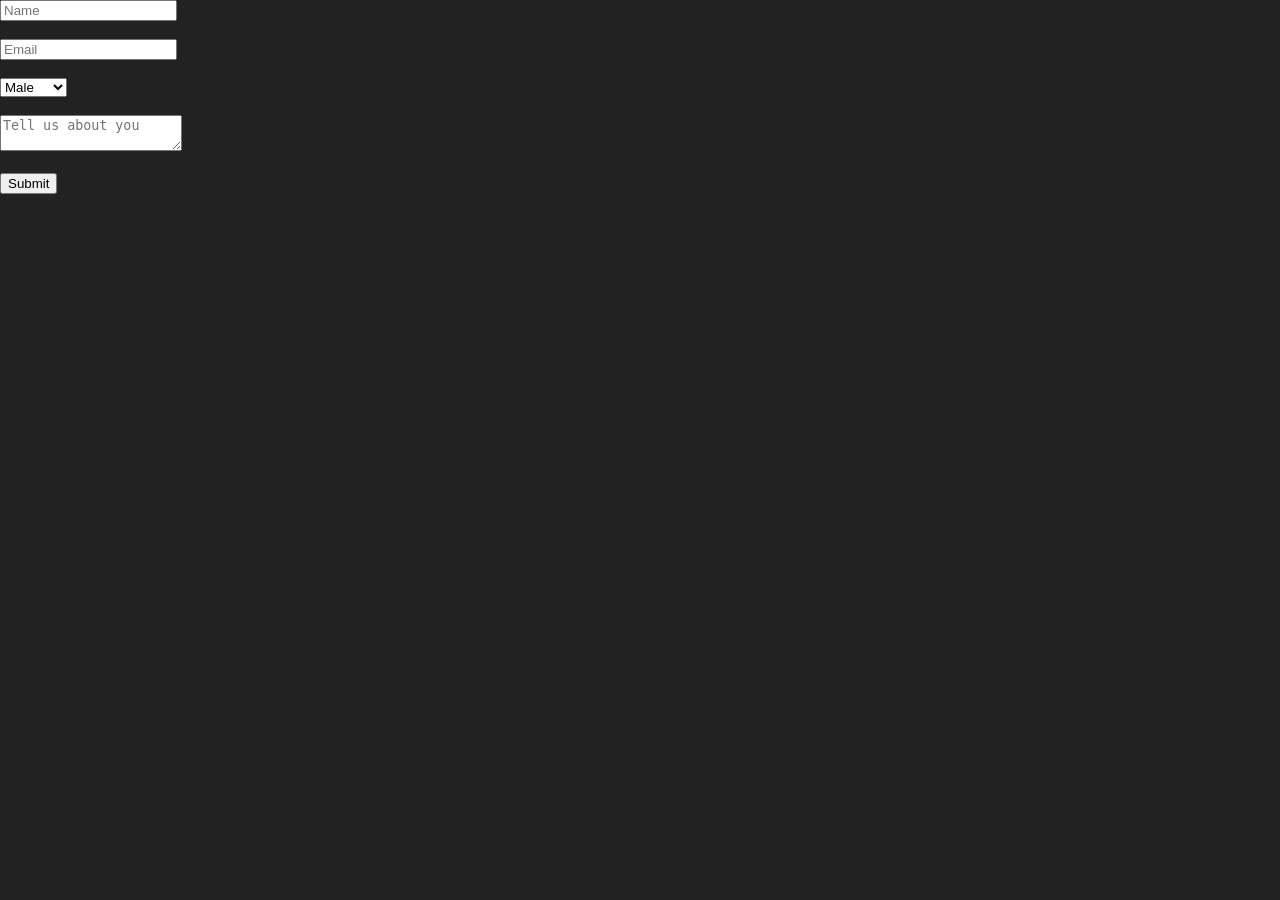
==== index.html @ 8df7e7ea "Form Validation" ====
<!DOCTYPE html>
<html lang="en">
<head>
    <meta charset="UTF-8">
    <meta name="viewport" content="width=device-width, initial-scale=1.0">
    <title>JS Learn Everything</title>
 <link rel="stylesheet" href="style.css">
</head>
<body>
  <!-- Form Validation-->
   <form>
    <!--We use inline properties in form but these are not safe because these can bypass easily-->
    <input type="text" name="" id="" placeholder="Name">
    <div class="small" style="display:none;">
<br ><br>
    <small style=" color: red;" >Your name should be more than 2 Character</small>
    </div>
    <br><br>
        <input type="email" name="" id="" placeholder="Email">
<br><br>
<select name="" id="">
  <option value="Male">Male</option>
    <option value="Female">Female</option>
      <option value="Other">Other</option>
</select>
<br><br>
        <textarea name="" id="" placeholder="Tell us about you"></textarea>
<br><br>
        <input type="submit">
   </form>
  <!--<input type="text" placeholder="Write anything">
<h1>Total Character : <Span> </Span> </h1>-->

<!--Event capturing-- The event start from the targeted element and thrn caputure downward to its child-->
<!--
<div class="a">
  <div class="b">
    <div class="c">
      <button>Click</button>
    </div>
  </div>
</div>
-->
   <!--List strike through -- Event bubling--Event bubbling means the event starts from the target element and then bubbles upward to its parent elements.-->
  <!--
<ul class="ul" style="color: white;">
  <li>Banana</li>
  <li>Orange</li>
  <li>Apple</li>
  <li>Guava</li>
  <li>Stawbery</li>
</ul>
  -->
  <!--
  <div class="nav">
    <a href="">Home</a>
    <a href="">About</a>
    <button>Click</button>
  </div>
  -->
  <!--
  <h1 style="color: red;">Hello</h1>
  <div id="shape">
  </div> -->  
  <!-- To make form using inputs
  <form action="">
  <input type="text" placeholder="Name">
  <input type="text" placeholder="job">
  <input type="text" placeholder="desgnation">
  <input type="text" placeholder="profile pictue">
  <button>Submit</button>
  </form>
  <div class="card">
    <div class="profile"> <img src="https://images.unsplash.com/photo-1554126807-6b10f6f6692a?q=80&w=870&auto=format&fit=crop&ixlib=rb-4.1.0&ixid=M3wxMjA3fDB8MHxwaG90by1wYWdlfHx8fGVufDB8fHx8fA%3D%3D" alt=""></div>
    <h3 class="name">Sultan Ali</h3>
    <h5 class="designation">Creative Code</h5>
    <p class="paragraph">Lorem ipsum dolor sit amet, consectetur adipisicing elit. Molestias in nesciunt eos molestiae sint quasi iusto consequatur necessitatibus blanditiis reprehenderit.</p>
  </div>
  -->
  
  <!--
  <input type="file" id="inp">
  <button id="btn" >Upload</button>
  -->
  <!--
  <h1 id="ex1">a</h1>
  -->
  <!--
  <p>
    Lorem ipsum dolor sit amet consectetur adipisicing elit. Perferendis expedita optio ipsam, eligendi officiis fugit excepturi temporibus ea veniam nostrum!
  </p>
  <input type="text" >
  <h3>Select a Device</h3>
  <select name="" id="sel">
    <option selected disabled >Choose a Device</option>
    <option value="OPPO's">Oppo</option>
    <option value="Samsung's">Samsung</option>
    <option value="Honor's">Honor</option>
    <option value="Nokia's">Nokia</option>
    <option value="Google's">Pixel</option>
  </select>
  -->
  <!--
  <div class="tit">Lorem ipsum dolor sit amet consectetur adipisicing elit. Porro, consectetur?
  </div>
  <img src="" class="img-l" alt="">
  <p class="par">This is paragraph</p>
  -->
  <!--
  <ul class="list">
    <li>Apple</li>
    <li>Mango</li>
    <li>Banana</li>
    <li>Cherry</li>
    <li>Orange</li>
  </ul>
  
  -->
  <!--
     <button class="buy_now">Buy Now</button>
     <button >Add to cart</button>
     <button class="buy_now" >Buy Now</button>
    <h1 id="chtxt">Important text</h1>
    <p>Lorem ipsum dolor sit, amet consectetur adipisicing elit. Sunt atque commodi esse dolorum eveniet laudantium non error ab eos, ea labore saepe quos natus unde reiciendis impedit amet incidunt debitis.</p>
  -->
  <!--<div id="box" class="box">Hello Ji!</div>-->
  <!--<h1 id="heading">Hello Hello 1</h1>
  <h1 id="heading">Hello Hello 2</h1>
  <h1 id="heading">Hello Hello 3</h1>-->
  <!--
  <a id="go" href="" >Download</a>
  <a href="" id="se"></a>
  <a href="https://www.google.com" id="ge"></a>
  <a href="https://www.google.com" id="re"></a>
  <div id="text">Hello Hello Hello</div>
  -->
  
  <!--<script src="looppractice.js"></script>-->
  <!--<script src="script.js"></script>-->  
  <!-- <script src="functions.js"></script>-->
  <!--<script src="functionpractice.js"></script>-->
  <!--<script src="arrays.js"></script>-->
  <!--<script src="objects.js"></script>-->
  <!--<script src="dom.js"></script>-->
  <!--<script src="DomPractice.js"></script>-->
 <!--<script src="EventListner.js"></script>-->
 <!--<script src="EventListnersPractice.js"></script>-->
<script src="FormValidation.js"></script>
</body>
</html>
---- style.css ----
html,body{
    width: 100%;
    height: 100%;
    box-sizing: border-box;
    padding: 0%;
    margin: 0%;
    background-color: #222;
    position: relative;
    overflow: hidden;
}
.a{
    height: 700px;
    width: 700px;
    background-color: rgb(91, 16, 16);
}
.b{
  height: 500px;
    width: 500px;
    background-color: rgb(26, 120, 32);  
}
.c{
  height: 300px;
    width: 300px;
    background-color: rgb(146, 88, 25);  
}
/*
#shape{
    width: 20px;
    height: 20px;
    border-radius: 50%;
    background-color: red;
    position: absolute;
    transition: all cubic-bezier(0.19, 1, 0.22, 1) 1s;
}
.lt{
    text-decoration: line-through;
}*/
/*
input{
display: block;
margin-top: 5px;
}
button{
    margin-top: 5px;
}
.card{
    width: 30vw;
    height: 30vh;
    margin-top:30px;
    border-radius: 10px;
    display: inline-block;
    border: 1px solid #555;
    overflow: hidden;
    padding: 5px 0 0 5px;
    color: white;
}
.profile{
    width: 50px;
    height: 50px;
    background-color: red;
    border-radius: 50%;
    overflow: hidden;
}
.profile img{
width: 100%;
height: 100%;
}
h3{
margin-top: 1px;
}
h5{
margin-top: 1px;
}*/

/*
#btn{
    height:3rem;
    width:8rem;
    background-color: rgb(0, 173, 181);
    color: white;
    font-weight: 400;
    border-radius: 10px;
    font-size: 1.5rem;
}
#btn:hover{
background-color: rgb(0, 210, 255);
}*/
/*
.box{
    color: white;
    background-color: aquamarine;
    height: 10vh;
    width: 20vw;
}
button{
    height: 5vh;
    width: 10vw;
}
p{
    margin-top: 0px;
}
*/
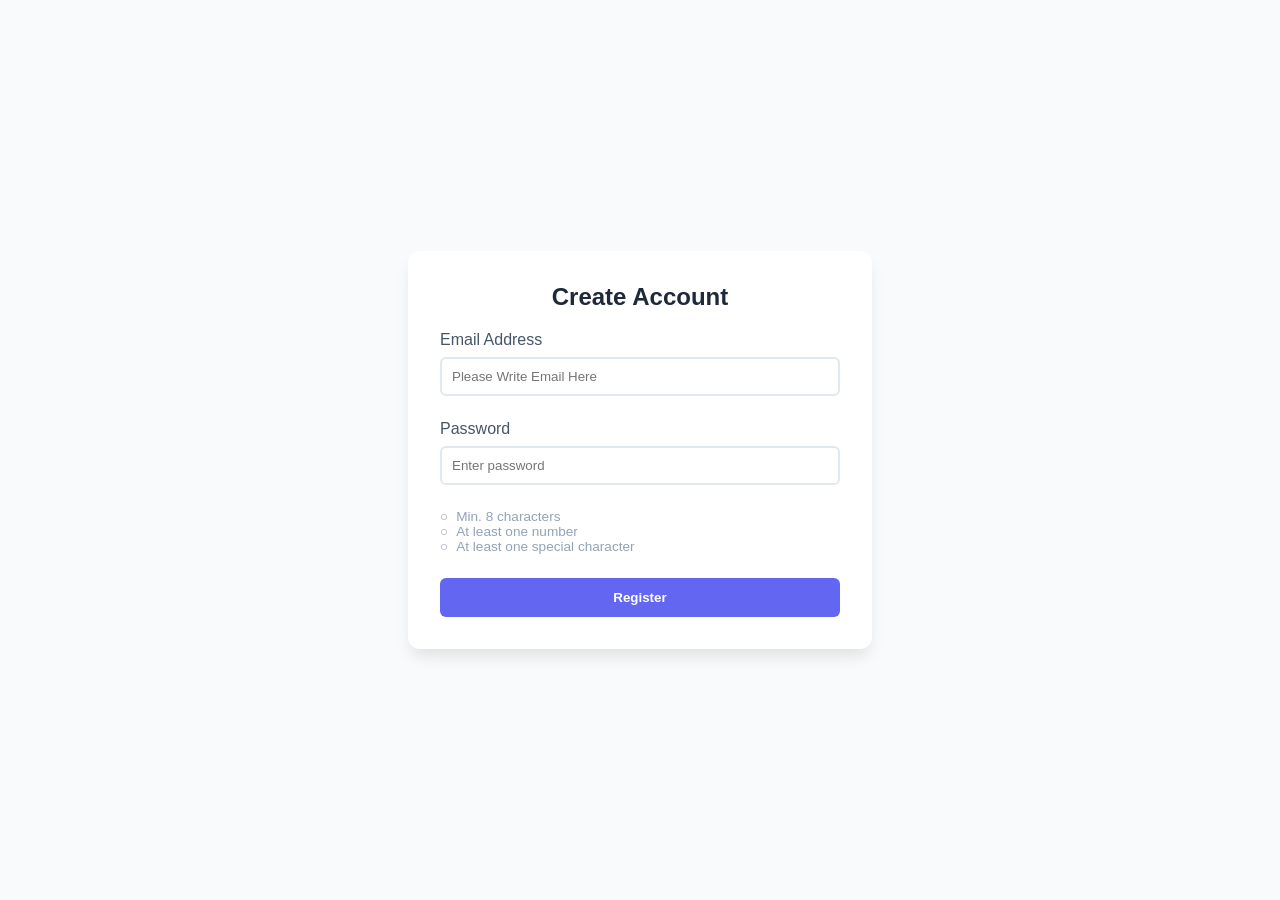
==== commit d9419a48: "Forms Validation" ====
--- a/index.html
+++ b/index.html
@@ -7,9 +7,35 @@
  <link rel="stylesheet" href="style.css">
 </head>
 <body>
-  <!-- Form Validation-->
+  <div class="validator-container">
+    <form autocomplete="off" autocomplete="nopass" id="authForm" novalidate >
+        <h2>Create Account</h2>
+        
+        <div class="input-group">
+            <label for="email" autocomplete="off">Email Address</label>
+            <input type="email" id="email" name="user-field-unique" autocomplete="off" placeholder="Please Write Email Here">
+            <span class="error-msg" id="emailError">Please enter a valid email.</span>
+        </div>
+
+        <div class="input-group">
+            <label for="password">Password</label>
+            <input type="password" id="password" placeholder="Enter password">
+            <span class="error-msg" id="passError">Password does not meet requirements.</span>
+        </div>
+
+        <ul class="requirements">
+            <li id="req-length" class="">Min. 8 characters</li>
+            <li id="req-number" class="">At least one number</li>
+            <li id="req-special" class="">At least one special character</li>
+        </ul>
+
+        <button type="submit" id="submitBtn">Register</button>
+    </form>
+</div>  
+  <!--
+   //Form Validation
    <form>
-    <!--We use inline properties in form but these are not safe because these can bypass easily-->
+    //We use inline properties in form but these are not safe because these can bypass easily like required , minlength and maxlength ect
     <input type="text" name="" id="" placeholder="Name">
     <div class="small" style="display:none;">
 <br ><br>
@@ -28,6 +54,7 @@
 <br><br>
         <input type="submit">
    </form>
+  -->
   <!--<input type="text" placeholder="Write anything">
 <h1>Total Character : <Span> </Span> </h1>-->
 
@@ -145,6 +172,6 @@
   <!--<script src="DomPractice.js"></script>-->
  <!--<script src="EventListner.js"></script>-->
  <!--<script src="EventListnersPractice.js"></script>-->
-<script src="FormValidation.js"></script>
+ <!--<script src="FormValidation.js"></script>-->
 </body>
 </html>
--- a/style.css
+++ b/style.css
@@ -23,6 +23,91 @@
     width: 300px;
     background-color: rgb(146, 88, 25);  
 }
+:root {
+    --primary: #6366f1;
+    --error: #ef4444;
+    --success: #22c55e;
+    --bg: #f8fafc;
+}
+
+body {
+    font-family: 'Segoe UI', Tahoma, Geneva, Verdana, sans-serif;
+    background-color: var(--bg);
+    display: flex;
+    justify-content: center;
+    align-items: center;
+    height: 100vh;
+    margin: 0;
+}
+
+.validator-container {
+    background: white;
+    padding: 2rem;
+    border-radius: 12px;
+    box-shadow: 0 10px 15px -3px rgba(0, 0, 0, 0.1);
+    width: 100%;
+    max-width: 400px;
+}
+
+h2 { margin-top: 0; color: #1e293b; text-align: center; }
+
+.input-group { margin-bottom: 1.5rem; position: relative; }
+
+label { display: block; margin-bottom: 0.5rem; font-weight: 500; color: #475569; }
+
+input {
+    width: 100%;
+    padding: 10px;
+    border: 2px solid #e2e8f0;
+    border-radius: 6px;
+    box-sizing: border-box;
+    transition: border-color 0.2s;
+}
+
+/* State for JS to toggle */
+input.invalid { border-color: var(--error); }
+input.valid { border-color: var(--success); }
+
+.error-msg {
+    color: var(--error);
+    font-size: 0.8rem;
+    display: none; /* Hidden by default */
+    margin-top: 4px;
+}
+
+.requirements {
+    list-style: none;
+    padding: 0;
+    margin-bottom: 1.5rem;
+    font-size: 0.85rem;
+    color: #94a3b8;
+}
+
+.requirements li::before {
+    content: "○";
+    margin-right: 8px;
+}
+
+/* Use JS to toggle this class on the <li> */
+.requirements li.met {
+    color: var(--success);
+    text-decoration: line-through;
+}
+.requirements li.met::before { content: "✓"; }
+
+button {
+    width: 100%;
+    padding: 12px;
+    background-color: var(--primary);
+    color: white;
+    border: none;
+    border-radius: 6px;
+    font-weight: 600;
+    cursor: pointer;
+    transition: opacity 0.2s;
+}
+
+button:hover { opacity: 0.9; }
 /*
 #shape{
     width: 20px;
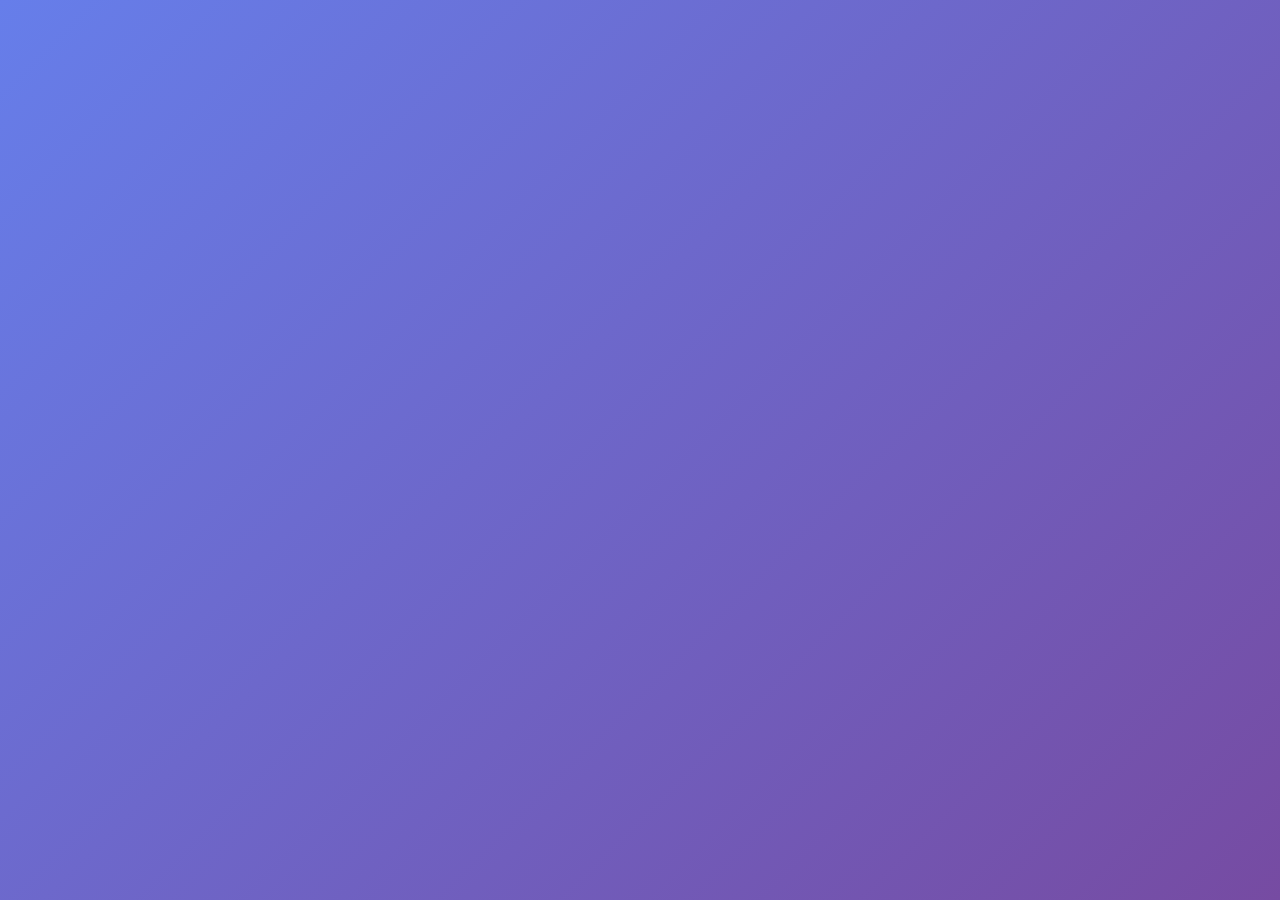
==== commit fbb7e645: "Time & Interval" ====
--- a/index.html
+++ b/index.html
@@ -7,7 +7,22 @@
  <link rel="stylesheet" href="style.css">
 </head>
 <body>
-  <div class="validator-container">
+  <!--Time & Inerval -->
+  <div class="card">
+    <h2>Downloading...</h2>
+    <div class="file-name">file.zip</div>
+
+    <div class="progress-container">
+      <div class="progress-bar" id="progressBar"></div>
+    </div>
+
+    <div class="percentage" id="percentage">0%</div>
+
+    <button id="startBtn">Start Download</button>
+  </div>
+  <!--
+  // Form validation 
+    <div class="validator-container">
     <form autocomplete="off" autocomplete="nopass" id="authForm" novalidate >
         <h2>Create Account</h2>
         
@@ -30,8 +45,11 @@
         </ul>
 
         <button type="submit" id="submitBtn">Register</button>
+        <span id="finalres"></span>
     </form>
 </div>  
+  -->
+
   <!--
    //Form Validation
    <form>
@@ -173,5 +191,7 @@
  <!--<script src="EventListner.js"></script>-->
  <!--<script src="EventListnersPractice.js"></script>-->
  <!--<script src="FormValidation.js"></script>-->
+ <!--<script src="FormPractice.js"></script>-->
+ <script src="Time&intervals.js"></script>
 </body>
 </html>
--- a/style.css
+++ b/style.css
@@ -1,3 +1,77 @@
+    * {
+      margin: 0;
+      padding: 0;
+      box-sizing: border-box;
+      font-family: Arial, sans-serif;
+    }
+
+    body {
+      height: 100vh;
+      display: flex;
+      justify-content: center;
+      align-items: center;
+      background: linear-gradient(135deg, #667eea, #764ba2);
+    }
+
+    .card {
+      width: 320px;
+      padding: 25px;
+      border-radius: 20px;
+      backdrop-filter: blur(15px);
+      background: rgba(255, 255, 255, 0.1);
+      border: 1px solid rgba(255, 255, 255, 0.2);
+      box-shadow: 0 8px 32px rgba(0, 0, 0, 0.2);
+      color: white;
+      text-align: center;
+    }
+
+    h2 {
+      margin-bottom: 15px;
+      font-weight: 500;
+    }
+
+    .file-name {
+      font-size: 14px;
+      margin-bottom: 20px;
+      opacity: 0.8;
+    }
+
+    .progress-container {
+      width: 100%;
+      height: 10px;
+      background: rgba(255, 255, 255, 0.2);
+      border-radius: 10px;
+      overflow: hidden;
+      margin-bottom: 10px;
+    }
+
+    .progress-bar {
+      width: 0%;
+      height: 100%;
+      background: linear-gradient(90deg, #00f2fe, #4facfe);
+      border-radius: 10px;
+    }
+
+    .percentage {
+      font-size: 13px;
+      margin-bottom: 20px;
+    }
+
+    button {
+      padding: 10px 20px;
+      border: none;
+      border-radius: 10px;
+      background: rgba(255, 255, 255, 0.2);
+      color: white;
+      cursor: pointer;
+      backdrop-filter: blur(10px);
+      transition: 0.3s;
+    }
+
+    button:hover {
+      background: rgba(255, 255, 255, 0.4);
+    }
+/*
 html,body{
     width: 100%;
     height: 100%;
@@ -62,16 +136,16 @@
     border-radius: 6px;
     box-sizing: border-box;
     transition: border-color 0.2s;
-}
+}*/
 
 /* State for JS to toggle */
-input.invalid { border-color: var(--error); }
+/*input.invalid { border-color: var(--error); }
 input.valid { border-color: var(--success); }
 
 .error-msg {
     color: var(--error);
     font-size: 0.8rem;
-    display: none; /* Hidden by default */
+    display: none; Hidden by default 
     margin-top: 4px;
 }
 
@@ -88,11 +162,10 @@
     margin-right: 8px;
 }
 
-/* Use JS to toggle this class on the <li> */
+//Use JS to toggle this class on the <li> 
 .requirements li.met {
     color: var(--success);
-    text-decoration: line-through;
-}
+ }
 .requirements li.met::before { content: "✓"; }
 
 button {
@@ -108,6 +181,10 @@
 }
 
 button:hover { opacity: 0.9; }
+#finalres{
+    display: none;
+    color: #22c55e;
+}*/
 /*
 #shape{
     width: 20px;
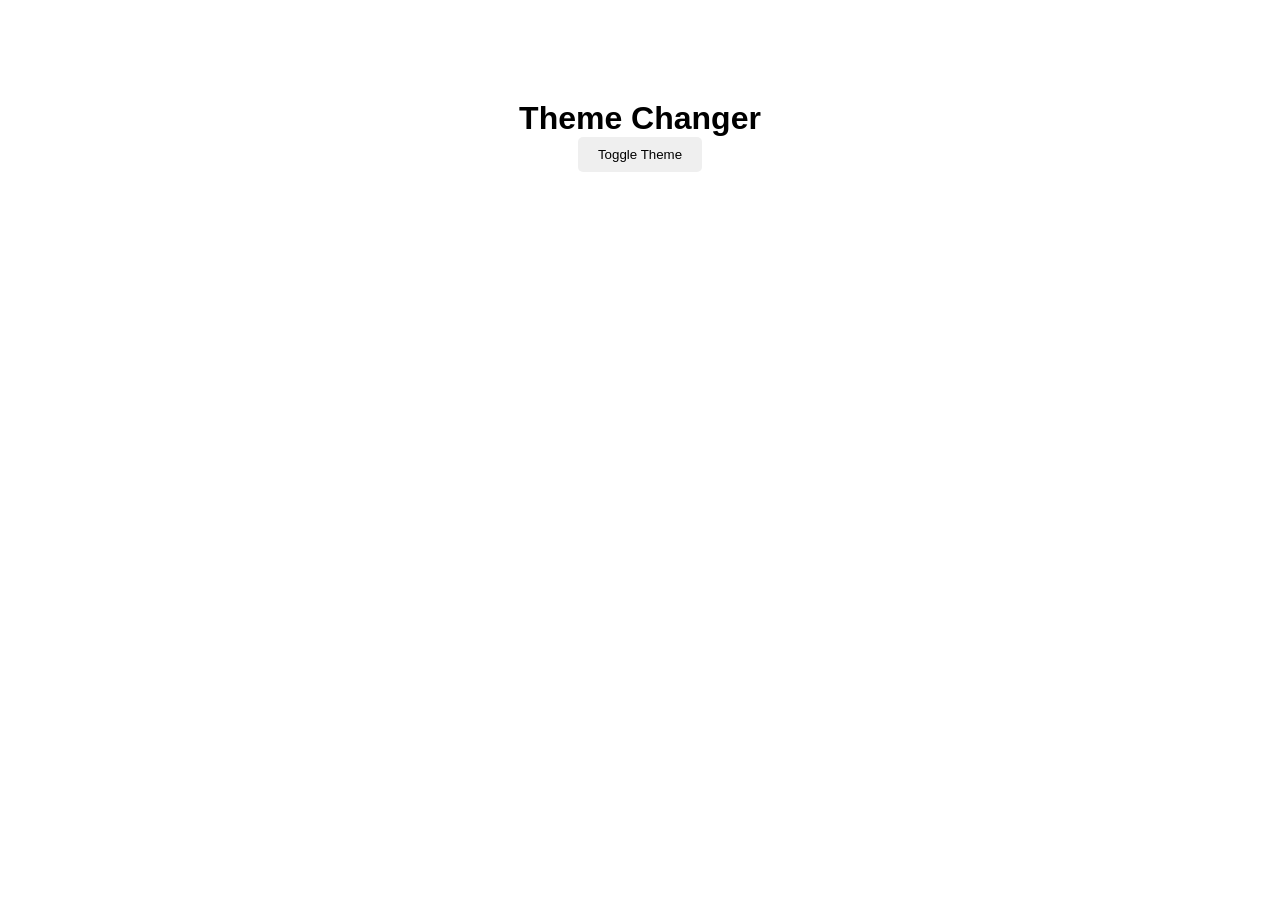
==== commit 6df79d26: "Storage" ====
--- a/index.html
+++ b/index.html
@@ -7,9 +7,16 @@
  <link rel="stylesheet" href="style.css">
 </head>
 <body>
-  <!--Time & Inerval -->
+<body class="light">
+
+    <div class="container">
+        <h1>Theme Changer</h1>
+        <button id="themeBtn">Toggle Theme</button>
+    </div>
+  <!-- 
+  Time & Inerval 
   <div class="card">
-    <h2>Downloading...</h2>
+    <h2 id="head">Downloading...</h2>
     <div class="file-name">file.zip</div>
 
     <div class="progress-container">
@@ -19,7 +26,7 @@
     <div class="percentage" id="percentage">0%</div>
 
     <button id="startBtn">Start Download</button>
-  </div>
+  </div>-->
   <!--
   // Form validation 
     <div class="validator-container">
@@ -192,6 +199,7 @@
  <!--<script src="EventListnersPractice.js"></script>-->
  <!--<script src="FormValidation.js"></script>-->
  <!--<script src="FormPractice.js"></script>-->
- <script src="Time&intervals.js"></script>
+ <!--<script src="Time&intervals.js"></script> -->
+<script src="storages.js"></script> 
 </body>
 </html>
--- a/style.css
+++ b/style.css
@@ -4,7 +4,36 @@
       box-sizing: border-box;
       font-family: Arial, sans-serif;
     }
-
+   body {
+    margin: 0;
+    font-family: Arial, sans-serif;
+    transition: 0.3s;
+}
+
+/* Light Theme */
+body.light {
+    background-color: #ffffff;
+    color: #000000;
+}
+
+/* Dark Theme */
+body.dark {
+    background-color: #121212;
+    color: #ffffff;
+}
+
+.container {
+    text-align: center;
+    margin-top: 100px;
+}
+
+button {
+    padding: 10px 20px;
+    border: none;
+    cursor: pointer;
+    border-radius: 5px;
+}
+/*
     body {
       height: 100vh;
       display: flex;
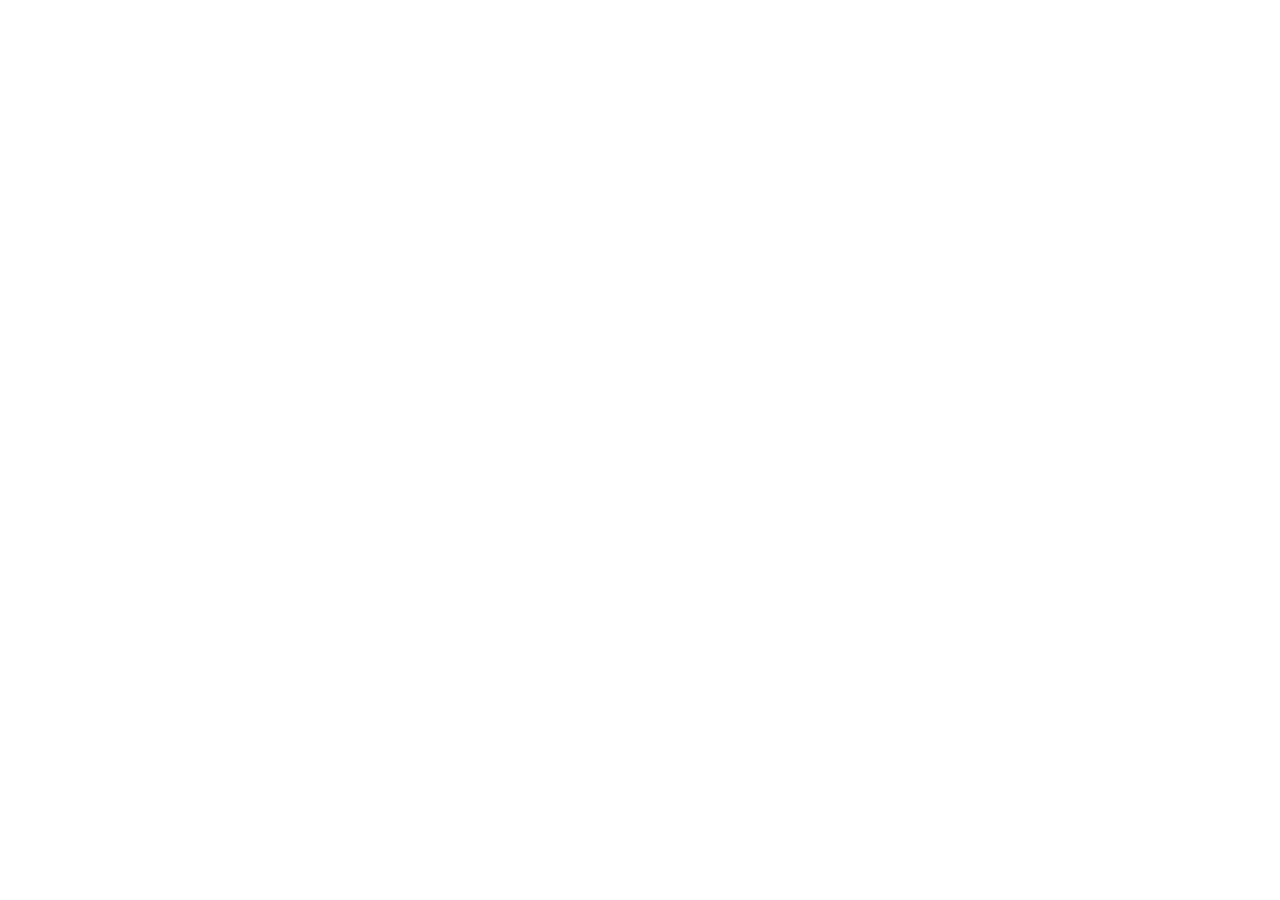
==== commit e0d7d574: "JS Phase 2 Complete" ====
--- a/index.html
+++ b/index.html
@@ -7,12 +7,19 @@
  <link rel="stylesheet" href="style.css">
 </head>
 <body>
+
+
+
+
+
+
+  <!--Theme Changer
 <body class="light">
 
     <div class="container">
         <h1>Theme Changer</h1>
         <button id="themeBtn">Toggle Theme</button>
-    </div>
+    </div>-->
   <!-- 
   Time & Inerval 
   <div class="card">
@@ -200,6 +207,6 @@
  <!--<script src="FormValidation.js"></script>-->
  <!--<script src="FormPractice.js"></script>-->
  <!--<script src="Time&intervals.js"></script> -->
-<script src="storages.js"></script> 
-</body>
+<!--<script src="storages.js"></script>-->
+ </body>
 </html>
--- a/style.css
+++ b/style.css
@@ -4,19 +4,20 @@
       box-sizing: border-box;
       font-family: Arial, sans-serif;
     }
+    /*
    body {
     margin: 0;
     font-family: Arial, sans-serif;
     transition: 0.3s;
 }
 
-/* Light Theme */
+// Light Theme 
 body.light {
     background-color: #ffffff;
     color: #000000;
 }
 
-/* Dark Theme */
+// Dark Theme 
 body.dark {
     background-color: #121212;
     color: #ffffff;
@@ -32,7 +33,7 @@
     border: none;
     cursor: pointer;
     border-radius: 5px;
-}
+}*/
 /*
     body {
       height: 100vh;
